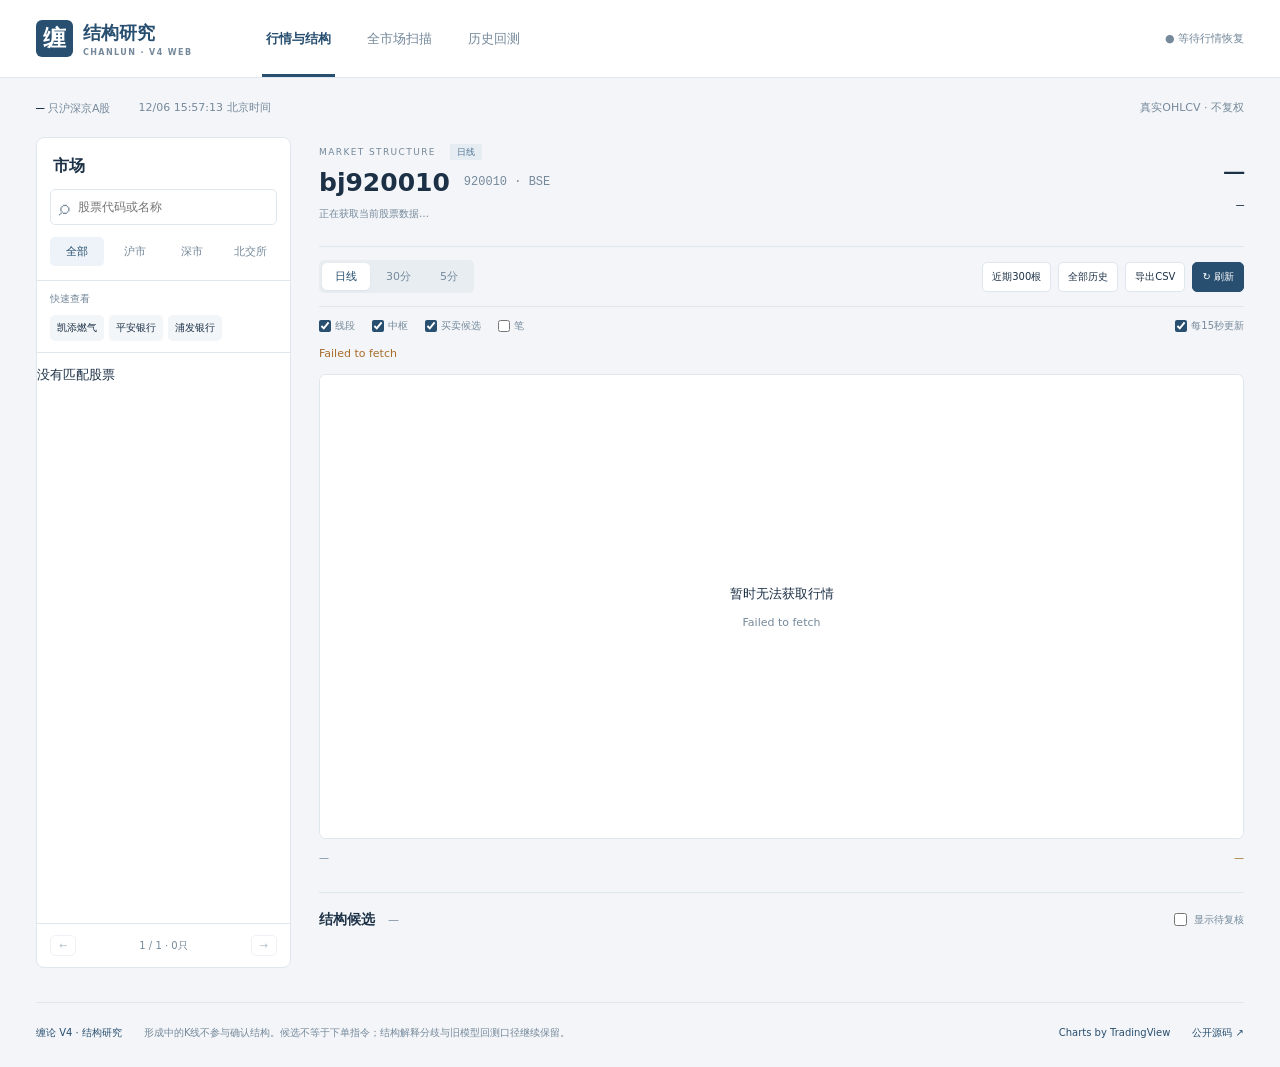
==== docs/index.html @ 86223c15 "Publish responsive public Chanlun web with isolated read-only live API" ====
<!doctype html>
<html lang="zh-CN">
<head><meta charset="utf-8"><meta name="viewport" content="width=device-width,initial-scale=1"><link rel="icon" href="data:,"><meta name="theme-color" content="#284f70"><meta name="description" content="缠论V4公开研究面板：沪深京股票真实K线、形成状态、结构候选和扫描进度。"><title>缠论 V4 · 实时结构研究</title><link rel="stylesheet" href="./style.css?v=2"><script src="./config.js" defer></script><script src="./assets/lightweight-charts.js" defer></script><script src="./app.js?v=2" defer></script></head>
<body>
<header class="top"><a class="brand" href="./"><span class="brand-mark">缠</span><span>结构研究<small>CHANLUN · V4 WEB</small></span></a><nav aria-label="主导航"><button class="nav active" data-view="market">行情与结构</button><button class="nav" data-view="scan">全市场扫描</button><button class="nav" data-view="backtest">历史回测</button></nav><span id="connection" class="connection"><i></i>连接行情服务</span></header>
<main>
<section id="market-view">
<div class="market-line"><span><b id="universe-count">—</b> 只沪深京A股</span><span id="clock">北京时间</span><span class="source-note">真实OHLCV · 不复权</span></div>
<div class="workspace">
<aside class="market-list"><div class="list-head"><h1>市场</h1><button id="mobile-list-close" class="mobile-only icon-button" aria-label="关闭股票列表">×</button></div><label class="search"><span>⌕</span><input id="search" type="search" aria-label="搜索股票" placeholder="股票代码或名称" autocomplete="off"></label><div class="exchanges"><button data-exchange="" class="active">全部</button><button data-exchange="sh">沪市</button><button data-exchange="sz">深市</button><button data-exchange="bj">北交所</button></div><div class="favorites"><span>快速查看</span><button data-symbol="bj920010">凯添燃气</button><button data-symbol="sz000001">平安银行</button><button data-symbol="sh600000">浦发银行</button></div><div id="stock-list" class="stock-list" aria-label="股票列表"></div><div class="list-page"><button id="previous" aria-label="上一页">←</button><span id="list-page">—</span><button id="next" aria-label="下一页">→</button></div></aside>
<article class="instrument">
<div class="instrument-head"><div><div class="eyebrow">MARKET STRUCTURE <span id="instrument-tag">日线</span></div><h2><button id="mobile-list-open" class="instrument-name" title="切换股票">凯添燃气 <span class="mobile-only">⌄</span></button><span id="instrument-code">920010 · BSE</span></h2><p id="instrument-date">正在读取最新真实K线…</p></div><div class="price"><strong id="price">—</strong><span id="change">—</span></div></div>
<div class="chart-toolbar"><div class="periods" role="group" aria-label="K线周期"><button data-period="day" class="active">日线</button><button data-period="30m">30分</button><button data-period="5m">5分</button></div><div class="chart-actions"><button id="recent">近期300根</button><button id="all-history">全部历史</button><button id="export-csv" title="导出当前图表全部OHLCV">导出CSV</button><button id="refresh" class="primary">↻ 刷新</button></div></div>
<div class="chart-options"><label><input id="segments" type="checkbox" checked>线段</label><label><input id="centers" type="checkbox" checked>中枢</label><label><input id="signals" type="checkbox" checked>买卖候选</label><label><input id="strokes" type="checkbox">笔</label><label class="auto-refresh"><input id="auto-refresh" type="checkbox" checked>每15秒更新</label></div>
<div id="chart-status" class="chart-status" role="status">正在获取行情，首次计算完整历史可能需要一些时间。</div>
<div class="chart-shell"><div id="chart"></div><svg id="structure-overlay" aria-label="结构线"></svg><div id="candle-tooltip" hidden></div><div id="chart-loading" class="chart-loading"><span></span><b>读取真实K线</b><small>完整历史与结构正在计算</small></div></div>
<div class="chart-foot"><span id="history-range">—</span><span id="forming-state">—</span></div>
<section class="signal-section"><div class="section-heading"><h3>结构候选</h3><span id="signal-count">—</span><label><input id="include-review" type="checkbox">显示待复核</label></div><div id="signal-list" class="signal-list"><p>数据载入后显示结构候选。</p></div><div id="signal-detail" class="signal-detail" hidden></div></section>
</article></div></section>
<section id="scan-view" class="secondary-view" hidden><div class="page-heading"><div class="eyebrow">MARKET SCANNER</div><h1>全市场扫描</h1><p>查看程序实际扫描进度与研究候选。</p></div><div id="scan-metrics" class="metrics"></div><div class="panel"><h2>扫描进度</h2><div id="scan-runs">正在读取…</div></div><div class="panel"><h2>最新结构候选</h2><div id="scan-signals"></div></div></section>
<section id="backtest-view" class="secondary-view" hidden><div class="page-heading"><div class="eyebrow">HISTORICAL RESEARCH</div><h1>全市场历史回测</h1><p>旧模型结果归档 · 与当前固定引擎分开记录</p></div><div id="backtest-metrics" class="metrics"></div><div class="panel"><h2>数据与范围</h2><div id="backtest-scope"></div></div></section>
<footer><span>缠论 V4 · 结构研究</span><p>形成中的K线不参与确认结构。候选不等于下单指令；结构解释分歧与旧模型回测口径继续保留。</p><a href="https://www.tradingview.com/" target="_blank" rel="noreferrer">Charts by TradingView</a><a href="https://github.com/nnn256/chanlun-v4" target="_blank" rel="noreferrer">公开源码 ↗</a></footer>
</main>
</body></html>
---- docs/style.css ----
:root{--bg:#f3f5f8;--paper:#fff;--ink:#1c3046;--muted:#75899b;--line:#dfe7ee;--blue:#284f70;--red:#d34d55;--green:#168c79;--amber:#a16f26;font-family:"Microsoft YaHei","PingFang SC",system-ui,sans-serif;color:var(--ink);font-size:13px}*{box-sizing:border-box}body{margin:0;background:var(--bg)}[hidden]{display:none!important}button,input{font:inherit;color:inherit}button{cursor:pointer;background:#fff;border:1px solid var(--line);border-radius:5px;padding:7px 12px}button:hover{background:#eff4f8}button:disabled{opacity:.5;cursor:wait}button:focus-visible,input:focus-visible,a:focus-visible{outline:2px solid #457ca8;outline-offset:3px}a{color:var(--blue);text-decoration:none}input{min-width:0}input[type=checkbox]{accent-color:var(--blue)}.top{height:78px;display:flex;align-items:center;padding:0 36px;gap:70px;border-bottom:1px solid var(--line);background:#fff}.brand{display:flex;align-items:center;gap:10px;font-weight:650;font-size:18px}.brand-mark{display:grid;place-items:center;background:var(--blue);color:#fff;width:37px;height:37px;font-size:23px;border-radius:6px}.brand small{display:block;font-size:8px;letter-spacing:1.4px;color:var(--muted);margin-top:3px}.top nav{display:flex;height:100%;gap:28px}.nav{border:0;border-radius:0;background:none;padding:0 4px;color:var(--muted);position:relative;font-size:13px}.nav.active{color:var(--blue);font-weight:600}.nav.active:after{content:"";position:absolute;bottom:0;left:0;right:0;height:3px;background:var(--blue)}.connection{margin-left:auto;white-space:nowrap;font-size:11px;color:var(--muted)}.connection i{display:inline-block;background:#a5b3bf;width:6px;height:6px;border-radius:50%;margin-right:7px}.connection.connected i{background:var(--green)}main{max-width:1760px;margin:auto;padding:0 36px}.market-line{display:flex;gap:28px;align-items:center;height:59px;font-size:11px;color:var(--muted)}.market-line b{color:var(--ink);font-family:Consolas,monospace;font-size:14px;font-weight:500}.source-note{margin-left:auto}.workspace{display:grid;grid-template-columns:255px minmax(0,1fr);gap:28px;align-items:start}.market-list{background:#fff;border:1px solid var(--line);border-radius:8px;overflow:hidden}.list-head{display:flex;align-items:center;justify-content:space-between;padding:18px 16px 12px}.list-head h1{font-size:16px;margin:0;font-weight:600}.search{display:flex;align-items:center;margin:0 13px 12px;border:1px solid var(--line);border-radius:5px;padding:0 8px;color:var(--muted)}.search span{font-size:21px}.search input{border:0;outline:none;width:100%;padding:10px 8px;background:transparent;font-size:12px}.exchanges{display:flex;gap:4px;margin:0 13px 14px}.exchanges button{flex:1;border:0;color:var(--muted);font-size:11px;padding:7px 3px}.exchanges button.active{background:#edf3f8;color:var(--blue)}.favorites{border-top:1px solid var(--line);border-bottom:1px solid var(--line);padding:11px 13px;display:flex;flex-wrap:wrap;gap:5px}.favorites>span{font-size:10px;color:var(--muted);width:100%;margin-bottom:4px}.favorites button{font-size:10px;border:0;background:#f3f6f9;padding:6px 7px}.stock-list{height:570px;overflow-y:auto}.stock-item{width:100%;text-align:left;border:0;border-bottom:1px solid #edf1f5;border-radius:0;display:flex;align-items:center;justify-content:space-between;padding:13px 16px;background:#fff}.stock-item.selected{background:#edf3f8;box-shadow:inset 3px 0 var(--blue)}.stock-item b{font-weight:500;font-size:12px}.stock-item small{display:block;font:10px Consolas,monospace;color:var(--muted);margin-top:5px}.stock-item>span{font-size:10px;color:#8699aa}.list-page{display:flex;align-items:center;justify-content:space-between;padding:11px 13px;border-top:1px solid var(--line);font-size:10px;color:var(--muted)}.list-page button{padding:4px 8px}.instrument{min-width:0}.instrument-head{display:flex;justify-content:space-between;align-items:center;gap:12px;min-height:94px}.eyebrow{font-size:9px;letter-spacing:1.4px;color:var(--muted);margin-bottom:9px}.eyebrow>span{font-size:9px;letter-spacing:0;background:#e5edf3;padding:3px 7px;margin-left:10px;color:#557795}.instrument-head h2{display:flex;align-items:center;gap:14px;margin:0 0 8px}.instrument-name{border:0;background:none;padding:0;font-size:25px;font-weight:650}.instrument-head h2>span{font:12px Consolas,monospace;color:var(--muted);font-weight:400}.instrument-head p{margin:0;font-size:10px;color:var(--muted);line-height:1.8}.price{text-align:right;font-family:Consolas,monospace;white-space:nowrap}.price strong{display:block;font-size:33px;font-weight:500;line-height:1.1}.price span{display:block;margin-top:7px;font-size:13px}.up{color:var(--red)}.down{color:var(--green)}.chart-toolbar{display:flex;align-items:center;justify-content:space-between;gap:12px;margin:15px 0 0;padding:13px 0;border-top:1px solid var(--line);border-bottom:1px solid var(--line)}.periods{display:flex;gap:3px;background:#e8edf2;border-radius:5px;padding:3px}.periods button{border:0;background:none;color:var(--muted);padding:6px 13px;font-size:11px}.periods button.active{background:#fff;color:var(--blue);box-shadow:0 1px 3px #17334a0d}.chart-actions{display:flex;gap:7px}.chart-actions button{font-size:10px;padding:7px 9px}.primary{background:var(--blue);border-color:var(--blue);color:#fff}.primary:hover{background:#1c405f}.chart-options{display:flex;gap:17px;align-items:center;padding:12px 0;font-size:10px;color:var(--muted);flex-wrap:wrap}.chart-options label{display:flex;align-items:center;gap:4px}.chart-options input{margin:0;width:12px;height:12px}.auto-refresh{margin-left:auto}.chart-status{font-size:11px;color:#547793;line-height:1.7;margin-bottom:10px;min-height:19px}.chart-status.error{color:#a86c28}.chart-shell{height:465px;position:relative;border:1px solid var(--line);background:#fff;border-radius:7px;overflow:hidden}#chart,#structure-overlay{position:absolute;inset:0}#structure-overlay{pointer-events:none;z-index:2}.chart-loading{position:absolute;inset:0;background:#fffffff2;z-index:4;display:flex;flex-direction:column;align-items:center;justify-content:center;gap:13px}.chart-loading b{font-weight:500;font-size:13px}.chart-loading small{font-size:11px;color:var(--muted)}.chart-loading>span{height:23px;width:23px;border:2px solid #e1e9f0;border-top-color:var(--blue);border-radius:50%;animation:spin 1s linear infinite}@keyframes spin{to{transform:rotate(360deg)}}.chart-foot{display:flex;justify-content:space-between;gap:10px;font-size:10px;color:var(--muted);line-height:1.7;padding:10px 0}#forming-state{color:var(--amber)}#candle-tooltip{position:absolute;z-index:3;background:#fffffff5;border:1px solid #d1dfe9;box-shadow:0 3px 18px #243c5510;border-radius:5px;padding:11px 14px;pointer-events:none;min-width:186px;font-size:11px;line-height:1.8}#candle-tooltip b{display:block;margin-bottom:6px;font-weight:500}#candle-tooltip div{display:flex;justify-content:space-between;gap:22px}#candle-tooltip div span:last-child{font-family:Consolas,monospace}.signal-section{margin-top:16px;border-top:1px solid var(--line)}.section-heading{display:flex;align-items:center;gap:13px;padding:17px 0}.section-heading h3{margin:0;font-size:14px;font-weight:600}.section-heading>span{font-size:11px;color:var(--muted)}.section-heading label{margin-left:auto;color:var(--muted);font-size:10px;display:flex;align-items:center;gap:4px}.signal-list{display:flex;gap:8px;flex-wrap:wrap}.signal-list>p{color:var(--muted);font-size:12px;line-height:1.8}.signal-card{text-align:left;padding:12px 14px;min-width:170px;background:#fff}.signal-card b{font-size:12px;font-weight:500}.signal-card small{display:block;font-size:10px;color:var(--muted);margin-top:6px}.signal-detail{background:#eaf1f6;border-left:3px solid #6f96b5;padding:14px 16px;margin-top:12px;color:#496c87;font-size:12px;line-height:1.9}.secondary-view{min-height:70vh;padding-top:36px}.page-heading h1{font-size:29px;margin:12px 0}.page-heading p{font-size:13px;color:var(--muted)}.metrics{display:grid;grid-template-columns:repeat(4,1fr);margin:32px 0;gap:20px}.metric{border-left:1px solid var(--line);padding:0 24px}.metric:first-child{border:0;padding-left:0}.metric small{display:block;color:var(--muted);font-size:12px}.metric strong{display:block;font:30px Consolas,monospace;margin-top:10px}.panel{background:#fff;border:1px solid var(--line);border-radius:8px;padding:23px;margin:20px 0}.panel h2{font-size:15px;font-weight:600;margin:0 0 18px}.panel p{font-size:12px;color:var(--muted);line-height:1.9}.scan-row{padding:12px 0;border-bottom:1px solid #edf1f5;font-size:12px;line-height:1.8}.scan-row small{color:var(--muted)}footer{display:flex;align-items:center;gap:22px;font-size:10px;color:var(--muted);border-top:1px solid var(--line);margin-top:34px;padding:20px 0 25px;line-height:1.9}footer>span{white-space:nowrap;color:var(--blue)}footer p{margin:0;flex:1}footer a{white-space:nowrap}.mobile-only{display:none}.icon-button{border:0;font-size:23px;padding:0 4px;background:none}@media(min-width:1550px){.workspace{grid-template-columns:285px minmax(0,1fr)}.chart-shell{height:550px}}@media(max-width:1000px){.top{padding:0 22px;gap:35px}main{padding:0 22px}.workspace{grid-template-columns:220px minmax(0,1fr);gap:20px}.chart-actions #all-history{display:none}.chart-options{gap:11px}.instrument-head h2{flex-direction:column;align-items:flex-start;gap:4px}.instrument-head h2>span{font-size:10px}.instrument-name{font-size:23px}.chart-shell{height:440px}.connection{font-size:10px}.top nav{gap:18px}}@media(max-width:720px){.top{height:66px;padding:0 16px;gap:18px;flex-wrap:nowrap}.brand{font-size:15px;gap:7px}.brand-mark{width:31px;height:31px;font-size:20px}.brand small{font-size:6px}.top nav{gap:11px;margin-left:auto}.nav{font-size:11px}.connection{display:none}main{padding:0 14px}.market-line{height:48px;gap:14px;font-size:9px}.market-line b{font-size:12px}.source-note{display:none}.workspace{display:block}.market-list{display:none;position:fixed;inset:76px 14px 20px;z-index:20;box-shadow:0 10px 70px #1b324133;overflow:auto}.market-list.open{display:block}.stock-list{height:calc(100vh - 350px);min-height:200px}.mobile-only{display:inline-block}.instrument-head{min-height:92px;align-items:flex-start;padding-top:7px}.instrument-head h2{gap:5px}.instrument-name{font-size:22px}.instrument-name>span{font-size:18px;color:var(--muted)}.eyebrow{font-size:8px;margin-bottom:7px}.instrument-head p{font-size:9px;max-width:230px}.price{padding-top:13px}.price strong{font-size:30px}.price span{font-size:12px}.chart-toolbar{gap:7px;padding:10px 0;margin-top:10px}.periods button{font-size:10px;padding:6px 11px}.chart-actions{gap:5px}.chart-actions button{padding:7px 8px;font-size:9px}.chart-actions #recent,.chart-actions #export-csv{display:none}.chart-options{gap:11px;padding:12px 0;font-size:9px}.chart-options input{width:11px;height:11px}.chart-status{font-size:10px;min-height:34px;margin-bottom:7px}.chart-shell{height:390px}.chart-foot{font-size:9px;flex-wrap:wrap;gap:2px}.chart-foot>span{width:100%}.section-heading h3{font-size:13px}.section-heading>span{font-size:10px}.section-heading label{font-size:9px}.signal-card{min-width:145px;padding:10px 11px;flex:1}.signal-card b{font-size:11px}.signal-card small{font-size:9px}.metrics{grid-template-columns:1fr 1fr;gap:25px 10px}.metric:nth-child(3){border:0;padding-left:0}.metric strong{font-size:25px}.secondary-view{padding-top:26px}.page-heading h1{font-size:25px}.panel{padding:18px}footer{flex-wrap:wrap;gap:8px 20px;margin-top:25px;padding-top:16px}footer p{flex-basis:100%;order:2;font-size:9px}}@media(prefers-reduced-motion:reduce){*{animation:none!important;scroll-behavior:auto!important}}
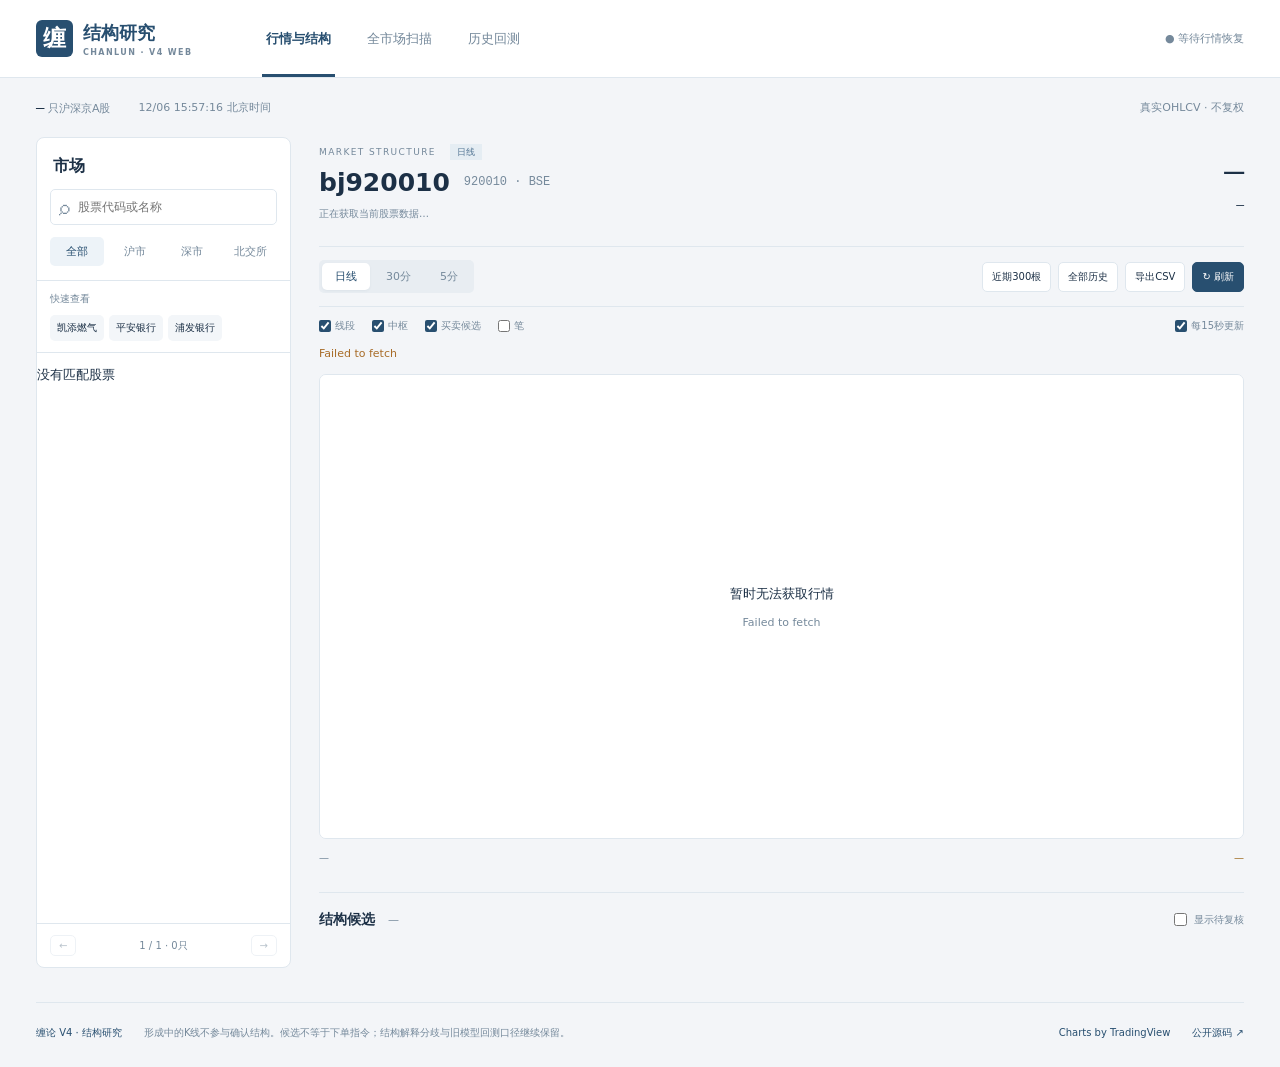
==== commit 80070bbe: "Show archived and intraday timestamps in Beijing time" ====
--- a/docs/index.html
+++ b/docs/index.html
@@ -1,6 +1,6 @@
 <!doctype html>
 <html lang="zh-CN">
-<head><meta charset="utf-8"><meta name="viewport" content="width=device-width,initial-scale=1"><link rel="icon" href="data:,"><meta name="theme-color" content="#284f70"><meta name="description" content="缠论V4公开研究面板：沪深京股票真实K线、形成状态、结构候选和扫描进度。"><title>缠论 V4 · 实时结构研究</title><link rel="stylesheet" href="./style.css?v=2"><script src="./config.js" defer></script><script src="./assets/lightweight-charts.js" defer></script><script src="./app.js?v=2" defer></script></head>
+<head><meta charset="utf-8"><meta name="viewport" content="width=device-width,initial-scale=1"><link rel="icon" href="data:,"><meta name="theme-color" content="#284f70"><meta name="description" content="缠论V4公开研究面板：沪深京股票真实K线、形成状态、结构候选和扫描进度。"><title>缠论 V4 · 实时结构研究</title><link rel="stylesheet" href="./style.css?v=2"><script src="./config.js" defer></script><script src="./assets/lightweight-charts.js" defer></script><script src="./app.js?v=3" defer></script></head>
 <body>
 <header class="top"><a class="brand" href="./"><span class="brand-mark">缠</span><span>结构研究<small>CHANLUN · V4 WEB</small></span></a><nav aria-label="主导航"><button class="nav active" data-view="market">行情与结构</button><button class="nav" data-view="scan">全市场扫描</button><button class="nav" data-view="backtest">历史回测</button></nav><span id="connection" class="connection"><i></i>连接行情服务</span></header>
 <main>
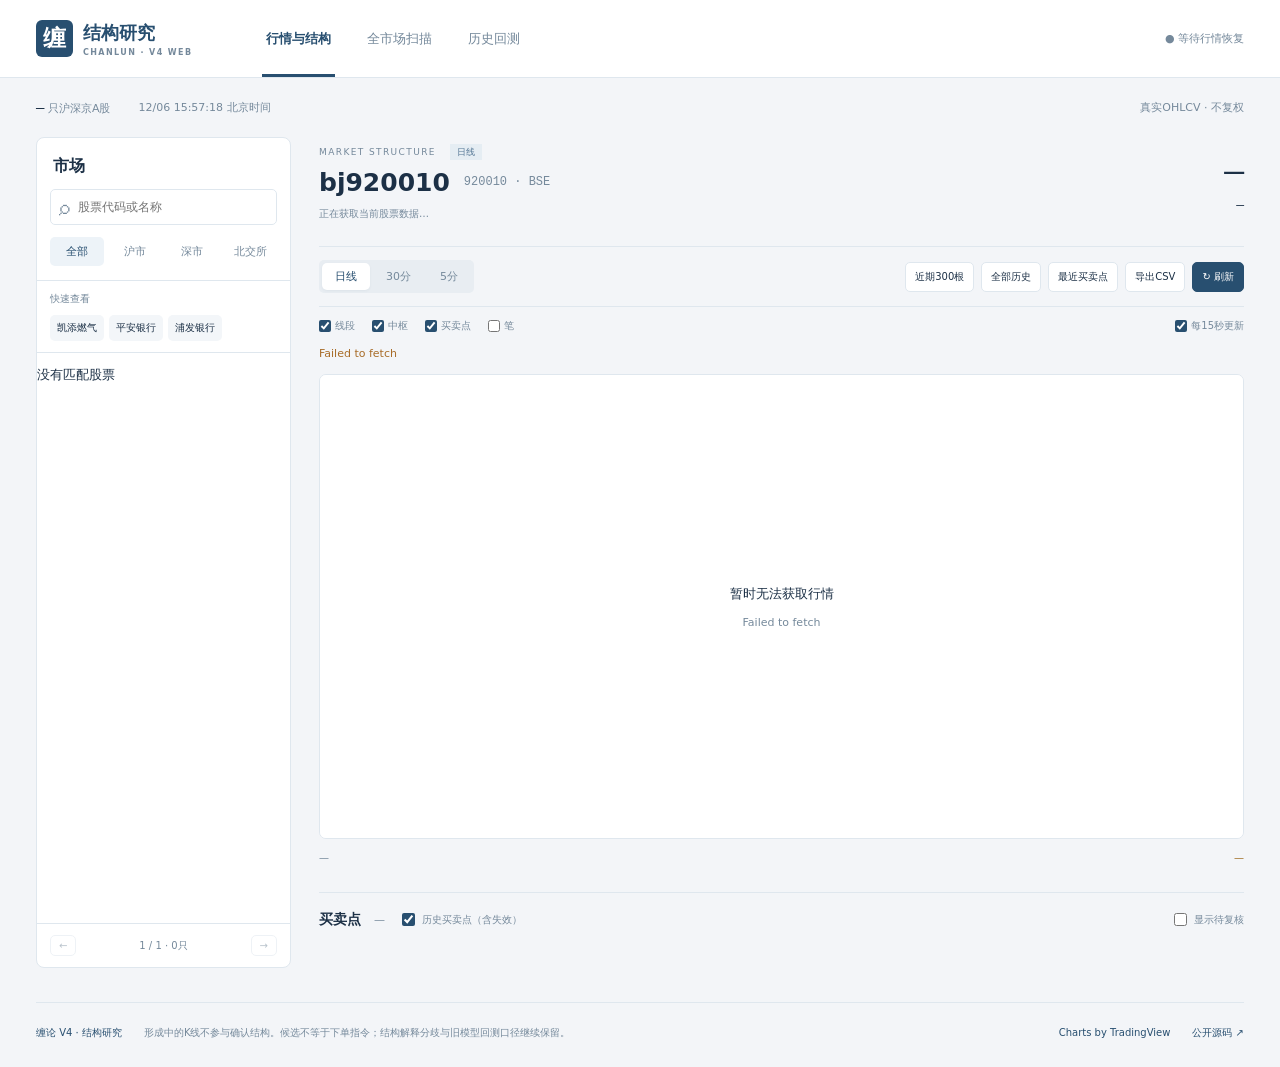
==== commit 7496fae4: "Restore classic Chinese buy and sell markers and show historical states" ====
--- a/docs/index.html
+++ b/docs/index.html
@@ -1,6 +1,6 @@
 <!doctype html>
 <html lang="zh-CN">
-<head><meta charset="utf-8"><meta name="viewport" content="width=device-width,initial-scale=1"><link rel="icon" href="data:,"><meta name="theme-color" content="#284f70"><meta name="description" content="缠论V4公开研究面板：沪深京股票真实K线、形成状态、结构候选和扫描进度。"><title>缠论 V4 · 实时结构研究</title><link rel="stylesheet" href="./style.css?v=2"><script src="./config.js" defer></script><script src="./assets/lightweight-charts.js" defer></script><script src="./app.js?v=3" defer></script></head>
+<head><meta charset="utf-8"><meta name="viewport" content="width=device-width,initial-scale=1"><link rel="icon" href="data:,"><meta name="theme-color" content="#284f70"><meta name="description" content="缠论V4公开研究面板：沪深京股票真实K线、形成状态、结构候选和扫描进度。"><title>缠论 V4 · 实时结构研究</title><link rel="stylesheet" href="./style.css?v=4"><script src="./config.js" defer></script><script src="./assets/lightweight-charts.js" defer></script><script src="./signal-chart.js?v=4" defer></script><script src="./app.js?v=4" defer></script></head>
 <body>
 <header class="top"><a class="brand" href="./"><span class="brand-mark">缠</span><span>结构研究<small>CHANLUN · V4 WEB</small></span></a><nav aria-label="主导航"><button class="nav active" data-view="market">行情与结构</button><button class="nav" data-view="scan">全市场扫描</button><button class="nav" data-view="backtest">历史回测</button></nav><span id="connection" class="connection"><i></i>连接行情服务</span></header>
 <main>
@@ -10,12 +10,12 @@
 <aside class="market-list"><div class="list-head"><h1>市场</h1><button id="mobile-list-close" class="mobile-only icon-button" aria-label="关闭股票列表">×</button></div><label class="search"><span>⌕</span><input id="search" type="search" aria-label="搜索股票" placeholder="股票代码或名称" autocomplete="off"></label><div class="exchanges"><button data-exchange="" class="active">全部</button><button data-exchange="sh">沪市</button><button data-exchange="sz">深市</button><button data-exchange="bj">北交所</button></div><div class="favorites"><span>快速查看</span><button data-symbol="bj920010">凯添燃气</button><button data-symbol="sz000001">平安银行</button><button data-symbol="sh600000">浦发银行</button></div><div id="stock-list" class="stock-list" aria-label="股票列表"></div><div class="list-page"><button id="previous" aria-label="上一页">←</button><span id="list-page">—</span><button id="next" aria-label="下一页">→</button></div></aside>
 <article class="instrument">
 <div class="instrument-head"><div><div class="eyebrow">MARKET STRUCTURE <span id="instrument-tag">日线</span></div><h2><button id="mobile-list-open" class="instrument-name" title="切换股票">凯添燃气 <span class="mobile-only">⌄</span></button><span id="instrument-code">920010 · BSE</span></h2><p id="instrument-date">正在读取最新真实K线…</p></div><div class="price"><strong id="price">—</strong><span id="change">—</span></div></div>
-<div class="chart-toolbar"><div class="periods" role="group" aria-label="K线周期"><button data-period="day" class="active">日线</button><button data-period="30m">30分</button><button data-period="5m">5分</button></div><div class="chart-actions"><button id="recent">近期300根</button><button id="all-history">全部历史</button><button id="export-csv" title="导出当前图表全部OHLCV">导出CSV</button><button id="refresh" class="primary">↻ 刷新</button></div></div>
-<div class="chart-options"><label><input id="segments" type="checkbox" checked>线段</label><label><input id="centers" type="checkbox" checked>中枢</label><label><input id="signals" type="checkbox" checked>买卖候选</label><label><input id="strokes" type="checkbox">笔</label><label class="auto-refresh"><input id="auto-refresh" type="checkbox" checked>每15秒更新</label></div>
+<div class="chart-toolbar"><div class="periods" role="group" aria-label="K线周期"><button data-period="day" class="active">日线</button><button data-period="30m">30分</button><button data-period="5m">5分</button></div><div class="chart-actions"><button id="recent">近期300根</button><button id="all-history">全部历史</button><button id="latest-signal">最近买卖点</button><button id="export-csv" title="导出当前图表全部OHLCV">导出CSV</button><button id="refresh" class="primary">↻ 刷新</button></div></div>
+<div class="chart-options"><label><input id="segments" type="checkbox" checked>线段</label><label><input id="centers" type="checkbox" checked>中枢</label><label><input id="signals" type="checkbox" checked>买卖点</label><label><input id="strokes" type="checkbox">笔</label><label class="auto-refresh"><input id="auto-refresh" type="checkbox" checked>每15秒更新</label></div>
 <div id="chart-status" class="chart-status" role="status">正在获取行情，首次计算完整历史可能需要一些时间。</div>
 <div class="chart-shell"><div id="chart"></div><svg id="structure-overlay" aria-label="结构线"></svg><div id="candle-tooltip" hidden></div><div id="chart-loading" class="chart-loading"><span></span><b>读取真实K线</b><small>完整历史与结构正在计算</small></div></div>
 <div class="chart-foot"><span id="history-range">—</span><span id="forming-state">—</span></div>
-<section class="signal-section"><div class="section-heading"><h3>结构候选</h3><span id="signal-count">—</span><label><input id="include-review" type="checkbox">显示待复核</label></div><div id="signal-list" class="signal-list"><p>数据载入后显示结构候选。</p></div><div id="signal-detail" class="signal-detail" hidden></div></section>
+<section class="signal-section"><div class="section-heading"><h3>买卖点</h3><span id="signal-count">—</span><label><input id="show-history" type="checkbox" checked>历史买卖点（含失效）</label><label><input id="include-review" type="checkbox">显示待复核</label></div><div id="signal-list" class="signal-list"><p>数据载入后显示结构候选。</p></div><div id="signal-detail" class="signal-detail" hidden></div></section>
 </article></div></section>
 <section id="scan-view" class="secondary-view" hidden><div class="page-heading"><div class="eyebrow">MARKET SCANNER</div><h1>全市场扫描</h1><p>查看程序实际扫描进度与研究候选。</p></div><div id="scan-metrics" class="metrics"></div><div class="panel"><h2>扫描进度</h2><div id="scan-runs">正在读取…</div></div><div class="panel"><h2>最新结构候选</h2><div id="scan-signals"></div></div></section>
 <section id="backtest-view" class="secondary-view" hidden><div class="page-heading"><div class="eyebrow">HISTORICAL RESEARCH</div><h1>全市场历史回测</h1><p>旧模型结果归档 · 与当前固定引擎分开记录</p></div><div id="backtest-metrics" class="metrics"></div><div class="panel"><h2>数据与范围</h2><div id="backtest-scope"></div></div></section>
--- a/docs/style.css
+++ b/docs/style.css
@@ -1 +1,5 @@
 :root{--bg:#f3f5f8;--paper:#fff;--ink:#1c3046;--muted:#75899b;--line:#dfe7ee;--blue:#284f70;--red:#d34d55;--green:#168c79;--amber:#a16f26;font-family:"Microsoft YaHei","PingFang SC",system-ui,sans-serif;color:var(--ink);font-size:13px}*{box-sizing:border-box}body{margin:0;background:var(--bg)}[hidden]{display:none!important}button,input{font:inherit;color:inherit}button{cursor:pointer;background:#fff;border:1px solid var(--line);border-radius:5px;padding:7px 12px}button:hover{background:#eff4f8}button:disabled{opacity:.5;cursor:wait}button:focus-visible,input:focus-visible,a:focus-visible{outline:2px solid #457ca8;outline-offset:3px}a{color:var(--blue);text-decoration:none}input{min-width:0}input[type=checkbox]{accent-color:var(--blue)}.top{height:78px;display:flex;align-items:center;padding:0 36px;gap:70px;border-bottom:1px solid var(--line);background:#fff}.brand{display:flex;align-items:center;gap:10px;font-weight:650;font-size:18px}.brand-mark{display:grid;place-items:center;background:var(--blue);color:#fff;width:37px;height:37px;font-size:23px;border-radius:6px}.brand small{display:block;font-size:8px;letter-spacing:1.4px;color:var(--muted);margin-top:3px}.top nav{display:flex;height:100%;gap:28px}.nav{border:0;border-radius:0;background:none;padding:0 4px;color:var(--muted);position:relative;font-size:13px}.nav.active{color:var(--blue);font-weight:600}.nav.active:after{content:"";position:absolute;bottom:0;left:0;right:0;height:3px;background:var(--blue)}.connection{margin-left:auto;white-space:nowrap;font-size:11px;color:var(--muted)}.connection i{display:inline-block;background:#a5b3bf;width:6px;height:6px;border-radius:50%;margin-right:7px}.connection.connected i{background:var(--green)}main{max-width:1760px;margin:auto;padding:0 36px}.market-line{display:flex;gap:28px;align-items:center;height:59px;font-size:11px;color:var(--muted)}.market-line b{color:var(--ink);font-family:Consolas,monospace;font-size:14px;font-weight:500}.source-note{margin-left:auto}.workspace{display:grid;grid-template-columns:255px minmax(0,1fr);gap:28px;align-items:start}.market-list{background:#fff;border:1px solid var(--line);border-radius:8px;overflow:hidden}.list-head{display:flex;align-items:center;justify-content:space-between;padding:18px 16px 12px}.list-head h1{font-size:16px;margin:0;font-weight:600}.search{display:flex;align-items:center;margin:0 13px 12px;border:1px solid var(--line);border-radius:5px;padding:0 8px;color:var(--muted)}.search span{font-size:21px}.search input{border:0;outline:none;width:100%;padding:10px 8px;background:transparent;font-size:12px}.exchanges{display:flex;gap:4px;margin:0 13px 14px}.exchanges button{flex:1;border:0;color:var(--muted);font-size:11px;padding:7px 3px}.exchanges button.active{background:#edf3f8;color:var(--blue)}.favorites{border-top:1px solid var(--line);border-bottom:1px solid var(--line);padding:11px 13px;display:flex;flex-wrap:wrap;gap:5px}.favorites>span{font-size:10px;color:var(--muted);width:100%;margin-bottom:4px}.favorites button{font-size:10px;border:0;background:#f3f6f9;padding:6px 7px}.stock-list{height:570px;overflow-y:auto}.stock-item{width:100%;text-align:left;border:0;border-bottom:1px solid #edf1f5;border-radius:0;display:flex;align-items:center;justify-content:space-between;padding:13px 16px;background:#fff}.stock-item.selected{background:#edf3f8;box-shadow:inset 3px 0 var(--blue)}.stock-item b{font-weight:500;font-size:12px}.stock-item small{display:block;font:10px Consolas,monospace;color:var(--muted);margin-top:5px}.stock-item>span{font-size:10px;color:#8699aa}.list-page{display:flex;align-items:center;justify-content:space-between;padding:11px 13px;border-top:1px solid var(--line);font-size:10px;color:var(--muted)}.list-page button{padding:4px 8px}.instrument{min-width:0}.instrument-head{display:flex;justify-content:space-between;align-items:center;gap:12px;min-height:94px}.eyebrow{font-size:9px;letter-spacing:1.4px;color:var(--muted);margin-bottom:9px}.eyebrow>span{font-size:9px;letter-spacing:0;background:#e5edf3;padding:3px 7px;margin-left:10px;color:#557795}.instrument-head h2{display:flex;align-items:center;gap:14px;margin:0 0 8px}.instrument-name{border:0;background:none;padding:0;font-size:25px;font-weight:650}.instrument-head h2>span{font:12px Consolas,monospace;color:var(--muted);font-weight:400}.instrument-head p{margin:0;font-size:10px;color:var(--muted);line-height:1.8}.price{text-align:right;font-family:Consolas,monospace;white-space:nowrap}.price strong{display:block;font-size:33px;font-weight:500;line-height:1.1}.price span{display:block;margin-top:7px;font-size:13px}.up{color:var(--red)}.down{color:var(--green)}.chart-toolbar{display:flex;align-items:center;justify-content:space-between;gap:12px;margin:15px 0 0;padding:13px 0;border-top:1px solid var(--line);border-bottom:1px solid var(--line)}.periods{display:flex;gap:3px;background:#e8edf2;border-radius:5px;padding:3px}.periods button{border:0;background:none;color:var(--muted);padding:6px 13px;font-size:11px}.periods button.active{background:#fff;color:var(--blue);box-shadow:0 1px 3px #17334a0d}.chart-actions{display:flex;gap:7px}.chart-actions button{font-size:10px;padding:7px 9px}.primary{background:var(--blue);border-color:var(--blue);color:#fff}.primary:hover{background:#1c405f}.chart-options{display:flex;gap:17px;align-items:center;padding:12px 0;font-size:10px;color:var(--muted);flex-wrap:wrap}.chart-options label{display:flex;align-items:center;gap:4px}.chart-options input{margin:0;width:12px;height:12px}.auto-refresh{margin-left:auto}.chart-status{font-size:11px;color:#547793;line-height:1.7;margin-bottom:10px;min-height:19px}.chart-status.error{color:#a86c28}.chart-shell{height:465px;position:relative;border:1px solid var(--line);background:#fff;border-radius:7px;overflow:hidden}#chart,#structure-overlay{position:absolute;inset:0}#structure-overlay{pointer-events:none;z-index:2}.chart-loading{position:absolute;inset:0;background:#fffffff2;z-index:4;display:flex;flex-direction:column;align-items:center;justify-content:center;gap:13px}.chart-loading b{font-weight:500;font-size:13px}.chart-loading small{font-size:11px;color:var(--muted)}.chart-loading>span{height:23px;width:23px;border:2px solid #e1e9f0;border-top-color:var(--blue);border-radius:50%;animation:spin 1s linear infinite}@keyframes spin{to{transform:rotate(360deg)}}.chart-foot{display:flex;justify-content:space-between;gap:10px;font-size:10px;color:var(--muted);line-height:1.7;padding:10px 0}#forming-state{color:var(--amber)}#candle-tooltip{position:absolute;z-index:3;background:#fffffff5;border:1px solid #d1dfe9;box-shadow:0 3px 18px #243c5510;border-radius:5px;padding:11px 14px;pointer-events:none;min-width:186px;font-size:11px;line-height:1.8}#candle-tooltip b{display:block;margin-bottom:6px;font-weight:500}#candle-tooltip div{display:flex;justify-content:space-between;gap:22px}#candle-tooltip div span:last-child{font-family:Consolas,monospace}.signal-section{margin-top:16px;border-top:1px solid var(--line)}.section-heading{display:flex;align-items:center;gap:13px;padding:17px 0}.section-heading h3{margin:0;font-size:14px;font-weight:600}.section-heading>span{font-size:11px;color:var(--muted)}.section-heading label{margin-left:auto;color:var(--muted);font-size:10px;display:flex;align-items:center;gap:4px}.signal-list{display:flex;gap:8px;flex-wrap:wrap}.signal-list>p{color:var(--muted);font-size:12px;line-height:1.8}.signal-card{text-align:left;padding:12px 14px;min-width:170px;background:#fff}.signal-card b{font-size:12px;font-weight:500}.signal-card small{display:block;font-size:10px;color:var(--muted);margin-top:6px}.signal-detail{background:#eaf1f6;border-left:3px solid #6f96b5;padding:14px 16px;margin-top:12px;color:#496c87;font-size:12px;line-height:1.9}.secondary-view{min-height:70vh;padding-top:36px}.page-heading h1{font-size:29px;margin:12px 0}.page-heading p{font-size:13px;color:var(--muted)}.metrics{display:grid;grid-template-columns:repeat(4,1fr);margin:32px 0;gap:20px}.metric{border-left:1px solid var(--line);padding:0 24px}.metric:first-child{border:0;padding-left:0}.metric small{display:block;color:var(--muted);font-size:12px}.metric strong{display:block;font:30px Consolas,monospace;margin-top:10px}.panel{background:#fff;border:1px solid var(--line);border-radius:8px;padding:23px;margin:20px 0}.panel h2{font-size:15px;font-weight:600;margin:0 0 18px}.panel p{font-size:12px;color:var(--muted);line-height:1.9}.scan-row{padding:12px 0;border-bottom:1px solid #edf1f5;font-size:12px;line-height:1.8}.scan-row small{color:var(--muted)}footer{display:flex;align-items:center;gap:22px;font-size:10px;color:var(--muted);border-top:1px solid var(--line);margin-top:34px;padding:20px 0 25px;line-height:1.9}footer>span{white-space:nowrap;color:var(--blue)}footer p{margin:0;flex:1}footer a{white-space:nowrap}.mobile-only{display:none}.icon-button{border:0;font-size:23px;padding:0 4px;background:none}@media(min-width:1550px){.workspace{grid-template-columns:285px minmax(0,1fr)}.chart-shell{height:550px}}@media(max-width:1000px){.top{padding:0 22px;gap:35px}main{padding:0 22px}.workspace{grid-template-columns:220px minmax(0,1fr);gap:20px}.chart-actions #all-history{display:none}.chart-options{gap:11px}.instrument-head h2{flex-direction:column;align-items:flex-start;gap:4px}.instrument-head h2>span{font-size:10px}.instrument-name{font-size:23px}.chart-shell{height:440px}.connection{font-size:10px}.top nav{gap:18px}}@media(max-width:720px){.top{height:66px;padding:0 16px;gap:18px;flex-wrap:nowrap}.brand{font-size:15px;gap:7px}.brand-mark{width:31px;height:31px;font-size:20px}.brand small{font-size:6px}.top nav{gap:11px;margin-left:auto}.nav{font-size:11px}.connection{display:none}main{padding:0 14px}.market-line{height:48px;gap:14px;font-size:9px}.market-line b{font-size:12px}.source-note{display:none}.workspace{display:block}.market-list{display:none;position:fixed;inset:76px 14px 20px;z-index:20;box-shadow:0 10px 70px #1b324133;overflow:auto}.market-list.open{display:block}.stock-list{height:calc(100vh - 350px);min-height:200px}.mobile-only{display:inline-block}.instrument-head{min-height:92px;align-items:flex-start;padding-top:7px}.instrument-head h2{gap:5px}.instrument-name{font-size:22px}.instrument-name>span{font-size:18px;color:var(--muted)}.eyebrow{font-size:8px;margin-bottom:7px}.instrument-head p{font-size:9px;max-width:230px}.price{padding-top:13px}.price strong{font-size:30px}.price span{font-size:12px}.chart-toolbar{gap:7px;padding:10px 0;margin-top:10px}.periods button{font-size:10px;padding:6px 11px}.chart-actions{gap:5px}.chart-actions button{padding:7px 8px;font-size:9px}.chart-actions #recent,.chart-actions #export-csv{display:none}.chart-options{gap:11px;padding:12px 0;font-size:9px}.chart-options input{width:11px;height:11px}.chart-status{font-size:10px;min-height:34px;margin-bottom:7px}.chart-shell{height:390px}.chart-foot{font-size:9px;flex-wrap:wrap;gap:2px}.chart-foot>span{width:100%}.section-heading h3{font-size:13px}.section-heading>span{font-size:10px}.section-heading label{font-size:9px}.signal-card{min-width:145px;padding:10px 11px;flex:1}.signal-card b{font-size:11px}.signal-card small{font-size:9px}.metrics{grid-template-columns:1fr 1fr;gap:25px 10px}.metric:nth-child(3){border:0;padding-left:0}.metric strong{font-size:25px}.secondary-view{padding-top:26px}.page-heading h1{font-size:25px}.panel{padding:18px}footer{flex-wrap:wrap;gap:8px 20px;margin-top:25px;padding-top:16px}footer p{flex-basis:100%;order:2;font-size:9px}}@media(prefers-reduced-motion:reduce){*{animation:none!important;scroll-behavior:auto!important}}
+
+#structure-overlay .signal-marker{pointer-events:auto;cursor:pointer}.signal-marker:focus{outline:none}.signal-marker:focus path{stroke-width:3}.section-heading{flex-wrap:wrap}.section-heading label{margin-left:0}.section-heading label:last-child{margin-left:auto}@media(max-width:720px){.section-heading{gap:8px}.section-heading label{font-size:9px}.chart-actions #latest-signal{display:inline-block}.chart-actions{gap:4px}}
+
+@media(max-width:720px){.chart-actions #recent{display:inline-block}.chart-actions button{padding:7px 6px}.periods button{padding:6px 9px}}
